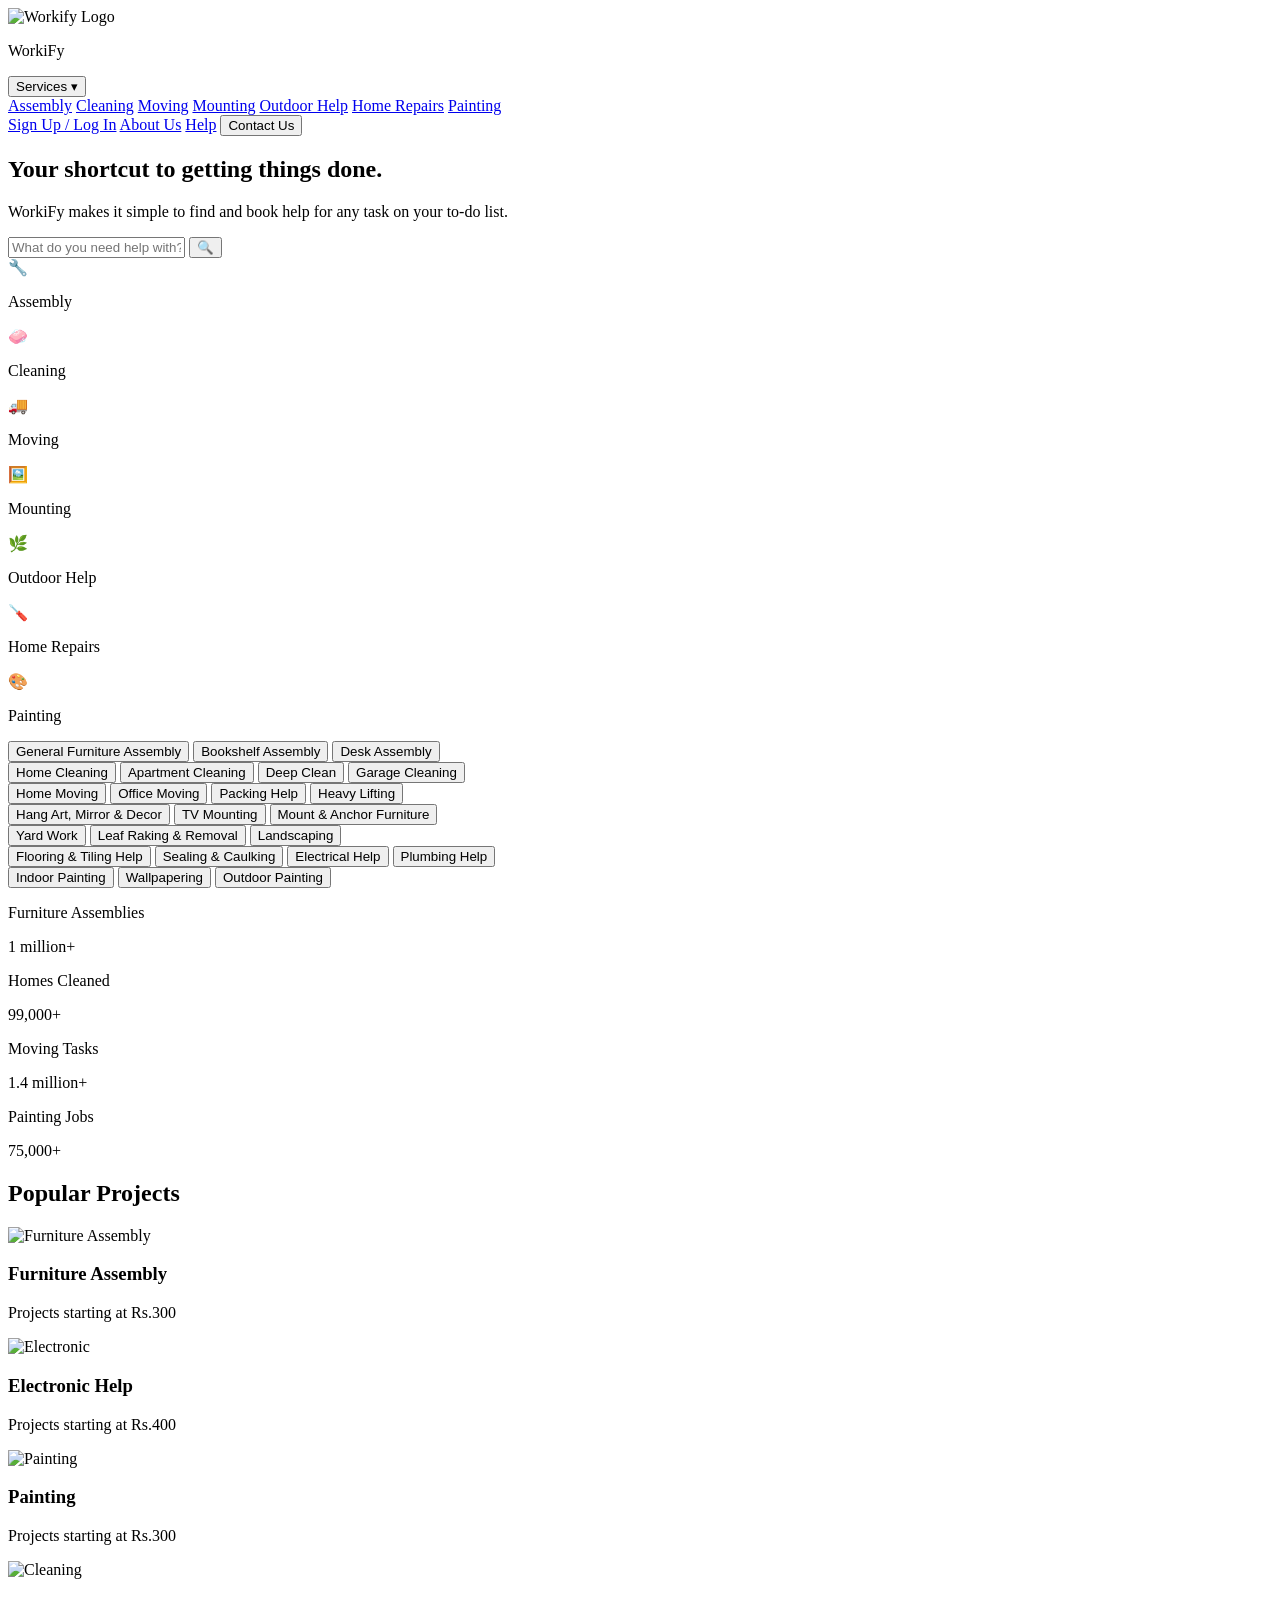
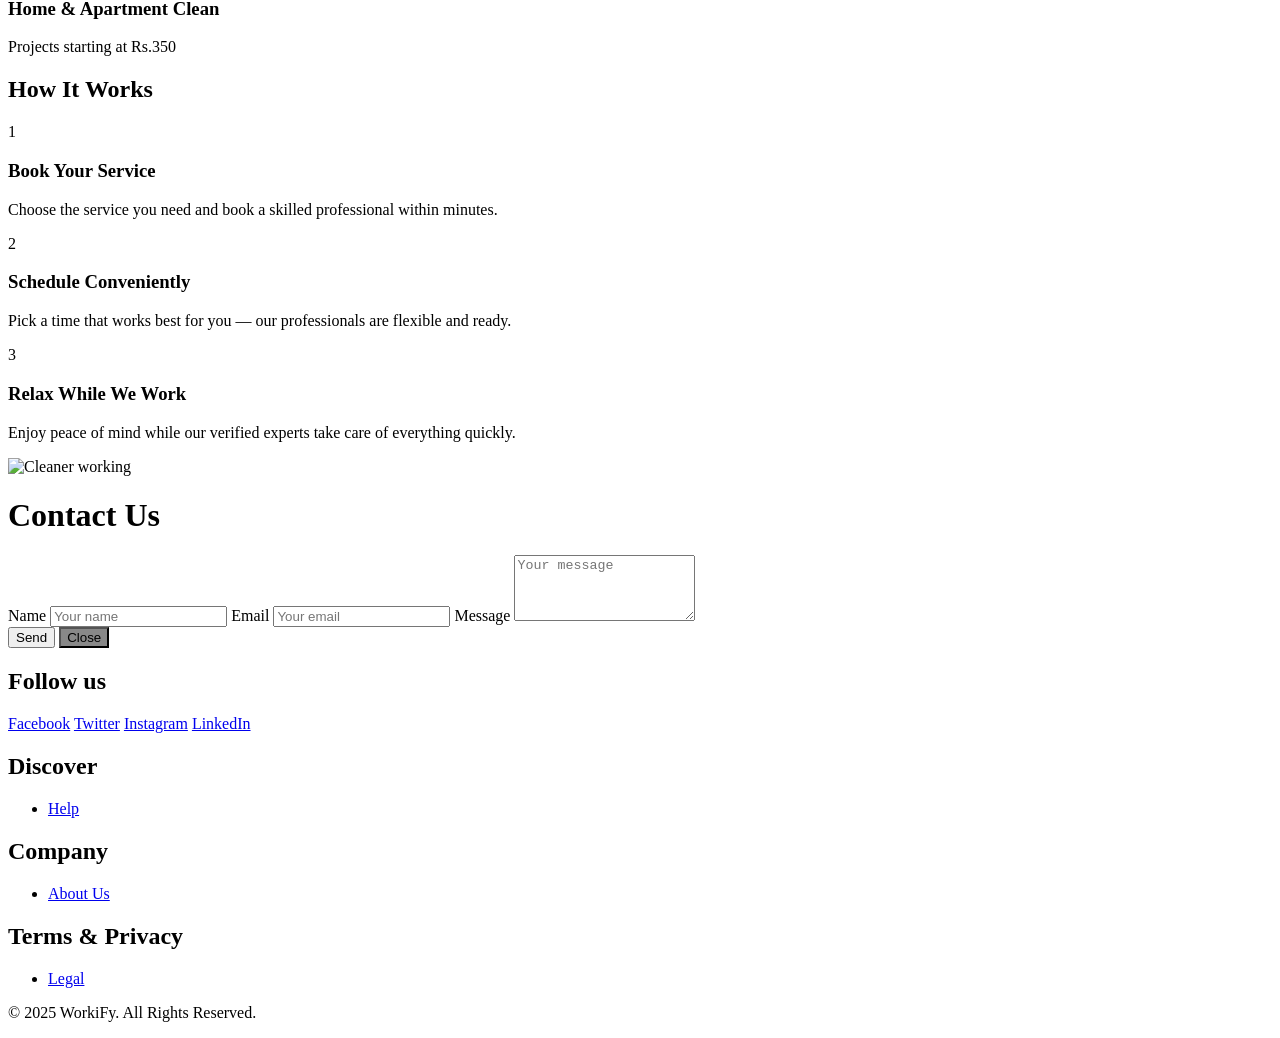
==== index.html @ 353efa1c "Add files via upload" ====
<!DOCTYPE html>
<html lang="en">
<head>
  <meta charset="UTF-8">
  <meta name="viewport" content="width=device-width, initial-scale=1.0">
  <title>WorkiFy | Home</title>
  <link rel="stylesheet" href="css/style.css">
</head>
<body>

<!-- ── Navbar ── -->
<header class="navbar">
  <div class="logo"><img src="images/logoBlack.png" alt="Workify Logo"></div>
  <p class="logoh1">WorkiFy</p>
  <nav class="nav-links">
    <div class="dropdown">
      <button class="dropbtn">Services ▾</button>
      <div class="dropdown-content">
        <a href="booking.html?cat=assembly">Assembly</a>
        <a href="booking.html?cat=cleaning">Cleaning</a>
        <a href="booking.html?cat=moving">Moving</a>
        <a href="booking.html?cat=mounting">Mounting</a>
        <a href="booking.html?cat=Outdoor Help">Outdoor Help</a>
        <a href="booking.html?cat=Home Repairs">Home Repairs</a>
        <a href="booking.html?cat=painting">Painting</a>
      </div>
    </div>
    <a href="login.html">Sign Up / Log In</a>
    <a href="about.html">About Us</a>
    <a href="help.html">Help</a>
    <button class="contact-button" onclick="openContact()">Contact Us</button>
  </nav>
</header>

<!-- ── Hero Banner ── -->
<section class="hero-banner" id="heroBanner"></section>

<!-- ── Search ── -->
<section class="hero-section">
  <div class="hero-content">
    <h1>Your shortcut to getting things done.</h1>
    <p>WorkiFy makes it simple to find and book help for any task on your to-do list.</p>
    <div class="search-bar">
      <input type="text" id="searchInput" placeholder="What do you need help with?">
      <button class="search-btn" onclick="doSearch()">🔍</button>
    </div>
  </div>
</section>

<!-- ── Category Icons ── -->
<section class="category-icons">
  <div class="icon-group">
    <div class="icon-item" data-category="assembly"><span class="icon">🔧</span><p>Assembly</p></div>
    <div class="icon-item" data-category="cleaning"><span class="icon">🧼</span><p>Cleaning</p></div>
    <div class="icon-item" data-category="moving"><span class="icon">🚚</span><p>Moving</p></div>
    <div class="icon-item" data-category="mounting"><span class="icon">🖼️</span><p>Mounting</p></div>
    <div class="icon-item" data-category="Outdoor Help"><span class="icon">🌿</span><p>Outdoor Help</p></div>
    <div class="icon-item" data-category="Home Repairs"><span class="icon">🪛</span><p>Home Repairs</p></div>
    <div class="icon-item" data-category="painting"><span class="icon">🎨</span><p>Painting</p></div>
  </div>

  <nav class="sub-categories" data-for="assembly">
    <button class="sub-category-button">General Furniture Assembly</button>
    <button class="sub-category-button">Bookshelf Assembly</button>
    <button class="sub-category-button">Desk Assembly</button>
  </nav>
  <nav class="sub-categories" data-for="cleaning">
    <button class="sub-category-button">Home Cleaning</button>
    <button class="sub-category-button">Apartment Cleaning</button>
    <button class="sub-category-button">Deep Clean</button>
    <button class="sub-category-button">Garage Cleaning</button>
  </nav>
  <nav class="sub-categories" data-for="moving">
    <button class="sub-category-button">Home Moving</button>
    <button class="sub-category-button">Office Moving</button>
    <button class="sub-category-button">Packing Help</button>
    <button class="sub-category-button">Heavy Lifting</button>
  </nav>
  <nav class="sub-categories" data-for="mounting">
    <button class="sub-category-button">Hang Art, Mirror & Decor</button>
    <button class="sub-category-button">TV Mounting</button>
    <button class="sub-category-button">Mount & Anchor Furniture</button>
  </nav>
  <nav class="sub-categories" data-for="Outdoor Help">
    <button class="sub-category-button">Yard Work</button>
    <button class="sub-category-button">Leaf Raking & Removal</button>
    <button class="sub-category-button">Landscaping</button>
  </nav>
  <nav class="sub-categories" data-for="Home Repairs">
    <button class="sub-category-button">Flooring & Tiling Help</button>
    <button class="sub-category-button">Sealing & Caulking</button>
    <button class="sub-category-button">Electrical Help</button>
    <button class="sub-category-button">Plumbing Help</button>
  </nav>
  <nav class="sub-categories" data-for="painting">
    <button class="sub-category-button">Indoor Painting</button>
    <button class="sub-category-button">Wallpapering</button>
    <button class="sub-category-button">Outdoor Painting</button>
  </nav>
</section>

<!-- ── Stats ── -->
<section class="stats-section">
  <div class="stat-item"><p class="description">Furniture Assemblies</p><p class="number">1 million+</p></div>
  <div class="stat-item"><p class="description">Homes Cleaned</p><p class="number">99,000+</p></div>
  <div class="stat-item"><p class="description">Moving Tasks</p><p class="number">1.4 million+</p></div>
  <div class="stat-item"><p class="description">Painting Jobs</p><p class="number">75,000+</p></div>
</section>

<!-- ── Popular Projects ── -->
<section class="popular-projects">
  <h2>Popular Projects</h2>
  <div class="project-grid">
    <div class="project-card">
      <img src="images/furniture3.JPG" alt="Furniture Assembly">
      <h3>Furniture Assembly</h3>
      <p>Projects starting at Rs.300</p>
    </div>
    <div class="project-card">
      <img src="images/electrinic.jpg" alt="Electronic">
      <h3>Electronic Help</h3>
      <p>Projects starting at Rs.400</p>
    </div>
    <div class="project-card">
      <img src="images/painter02.jpg" alt="Painting">
      <h3>Painting</h3>
      <p>Projects starting at Rs.300</p>
    </div>
    <div class="project-card">
      <img src="images/homeWorker.jpg" alt="Cleaning">
      <h3>Home & Apartment Clean</h3>
      <p>Projects starting at Rs.350</p>
    </div>
  </div>
</section>

<!-- ── How It Works ── -->
<section class="how-it-works">
  <div class="how-container">
    <div class="how-text">
      <h2>How It Works</h2>
      <div class="step">
        <div class="step-number">1</div>
        <div class="step-content"><h3>Book Your Service</h3><p>Choose the service you need and book a skilled professional within minutes.</p></div>
      </div>
      <div class="step">
        <div class="step-number">2</div>
        <div class="step-content"><h3>Schedule Conveniently</h3><p>Pick a time that works best for you — our professionals are flexible and ready.</p></div>
      </div>
      <div class="step">
        <div class="step-number">3</div>
        <div class="step-content"><h3>Relax While We Work</h3><p>Enjoy peace of mind while our verified experts take care of everything quickly.</p></div>
      </div>
    </div>
    <div class="how-image">
      <img src="images/cleanerGirl2rem.png" alt="Cleaner working">
    </div>
  </div>
</section>

<!-- ── Contact Modal ── -->
<div id="contactModal" class="contact-form">
  <div class="contact-form-inner">
    <h1>Contact Us</h1>
    <label>Name</label>
    <input type="text" id="cName" placeholder="Your name">
    <label>Email</label>
    <input type="email" id="cEmail" placeholder="Your email">
    <label>Message</label>
    <textarea id="cMessage" rows="4" placeholder="Your message"></textarea>
    <div class="contact-form-btns">
      <button class="contact-button" onclick="submitContact()">Send</button>
      <button class="contact-button" style="background:#888" onclick="closeContact()">Close</button>
    </div>
  </div>
</div>

<!-- ── Toast ── -->
<div id="toast" class="toast"></div>

<!-- ── Footer ── -->
<footer class="footer">
  <div class="footer-container">
    <div class="footer-section">
      <h2>Follow us</h2>
      <div class="social-links">
        <a href="#">Facebook</a>
        <a href="#">Twitter</a>
        <a href="#">Instagram</a>
        <a href="#">LinkedIn</a>
      </div>
    </div>
    <div class="footer-section">
      <h2>Discover</h2>
      <ul><li><a href="help.html">Help</a></li></ul>
    </div>
    <div class="footer-section">
      <h2>Company</h2>
      <ul><li><a href="about.html">About Us</a></li></ul>
    </div>
    <div class="footer-section">
      <h2>Terms & Privacy</h2>
      <ul><li><a href="legal.html">Legal</a></li></ul>
    </div>
  </div>
  <div class="footer-bottom"><p>© 2025 WorkiFy. All Rights Reserved.</p></div>
</footer>

<!-- ── Scripts ── -->
<script src="https://cdn.jsdelivr.net/npm/@supabase/supabase-js@2"></script>
<script src="js/supabase.js"></script>
<script>
// ── Hero banner rotation ──
const bannerImgs = ['images/painterGrp.JPG','images/painter2.JPG','images/furniture4.JPG'];
let bannerIdx = 0;
const banner = document.getElementById('heroBanner');
function rotateBanner() {
  banner.style.backgroundImage = `linear-gradient(rgba(0,0,0,.35),rgba(0,0,0,.35)), url(${bannerImgs[bannerIdx]})`;
  bannerIdx = (bannerIdx + 1) % bannerImgs.length;
}
rotateBanner();
setInterval(rotateBanner, 3000);

// ── Category icons ──
document.querySelectorAll('.icon-item').forEach(icon => {
  icon.addEventListener('click', () => {
    const cat = icon.dataset.category;
    document.querySelectorAll('.sub-categories').forEach(m => {
      m.getAttribute('data-for') === cat ? m.classList.toggle('show') : m.classList.remove('show');
    });
  });
});

// Sub-category → booking page
document.querySelectorAll('.sub-category-button').forEach(btn => {
  btn.addEventListener('click', () => {
    const sub = encodeURIComponent(btn.textContent.trim());
    const cat = encodeURIComponent(btn.closest('nav').dataset.for);
    window.location.href = `booking.html?cat=${cat}&sub=${sub}`;
  });
});

// ── Search ──
function doSearch() {
  const q = document.getElementById('searchInput').value.trim();
  if (q) window.location.href = `search.html?q=${encodeURIComponent(q)}`;
}
document.getElementById('searchInput').addEventListener('keydown', e => { if (e.key === 'Enter') doSearch(); });

// ── Contact form ──
function openContact()  { document.getElementById('contactModal').classList.add('open'); }
function closeContact() { document.getElementById('contactModal').classList.remove('open'); }

function showToast(msg, type='success') {
  const t = document.getElementById('toast');
  t.textContent = msg; t.className = `toast ${type} show`;
  setTimeout(() => t.classList.remove('show'), 3500);
}

async function submitContact() {
  const name    = document.getElementById('cName').value.trim();
  const email   = document.getElementById('cEmail').value.trim();
  const message = document.getElementById('cMessage').value.trim();
  if (!name || !email || !message) { showToast('Please fill all fields', 'error'); return; }

  const { error } = await supabase.from('user_messages').insert([{ name, email, message }]);
  if (error) { showToast('Failed to send. Try again.', 'error'); return; }
  showToast('Message sent successfully! ✅');
  closeContact();
  document.getElementById('cName').value = '';
  document.getElementById('cEmail').value = '';
  document.getElementById('cMessage').value = '';
}
</script>
</body>
</html>
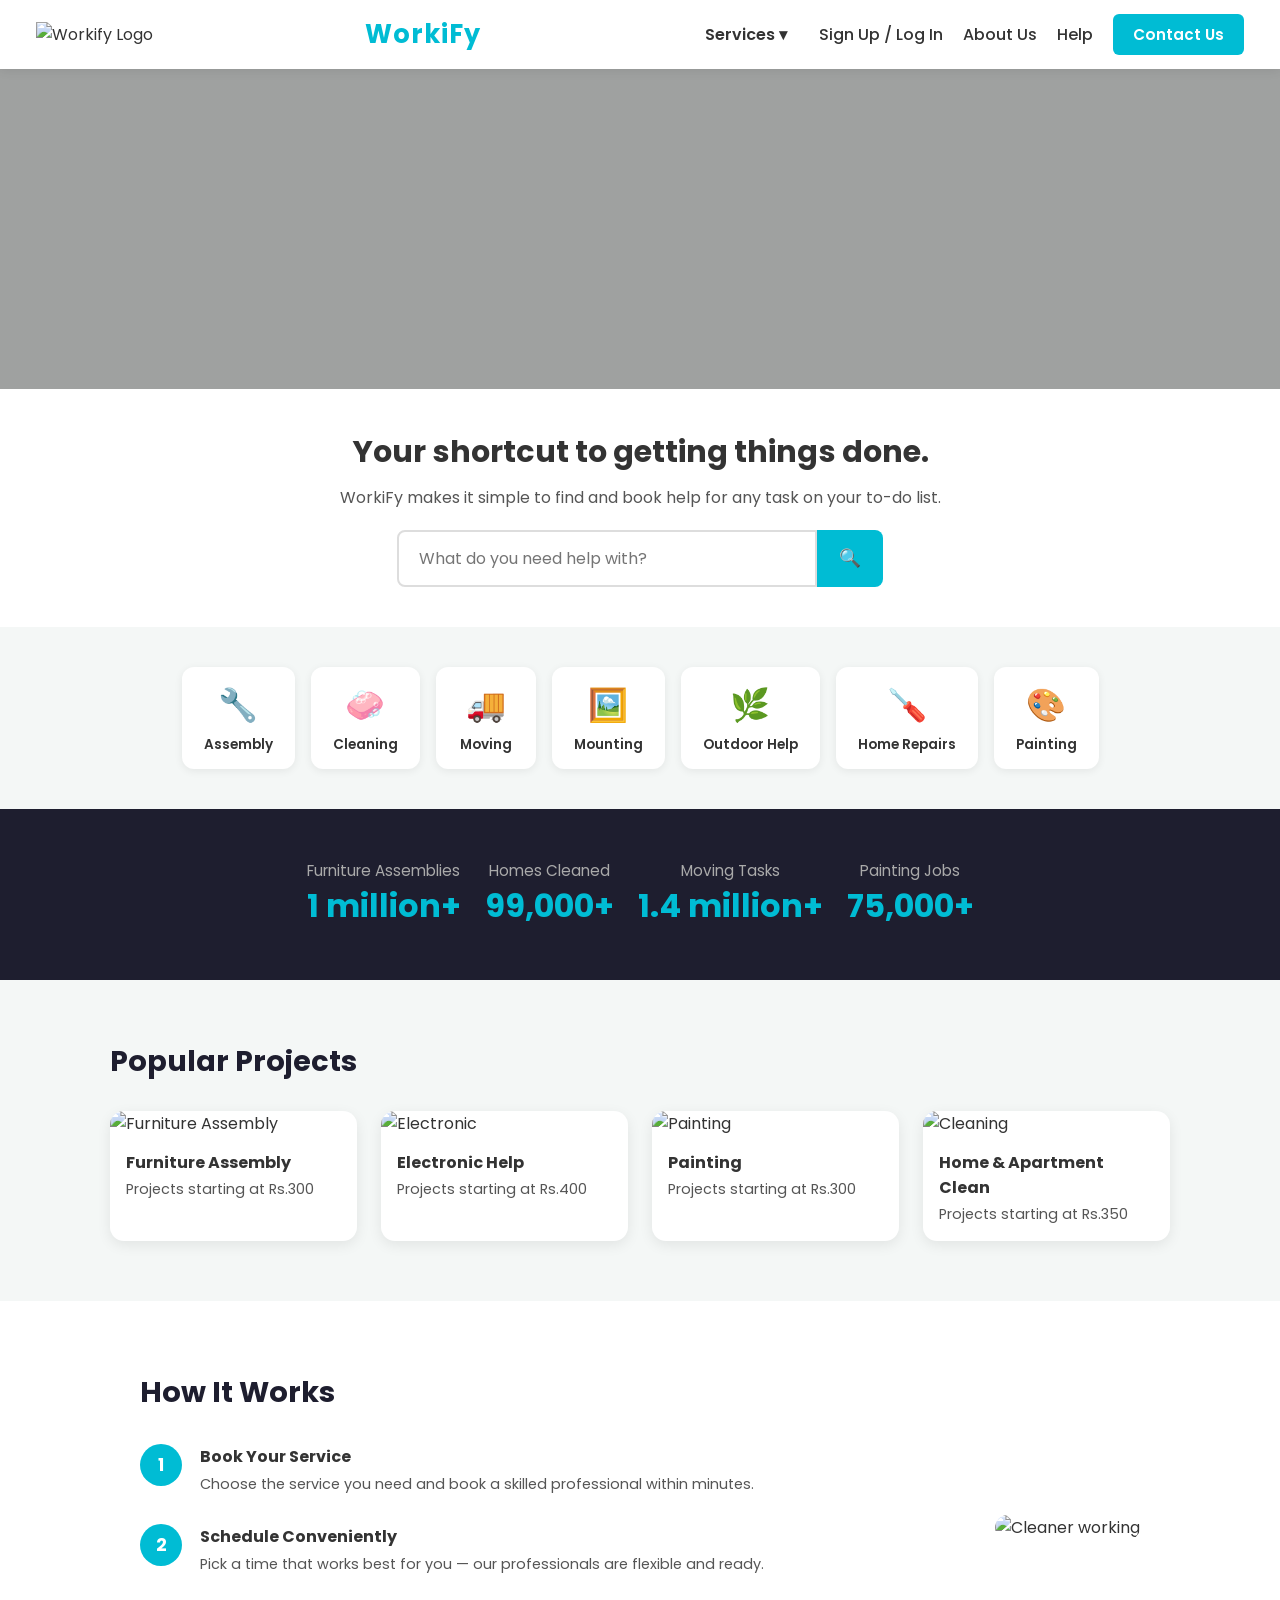
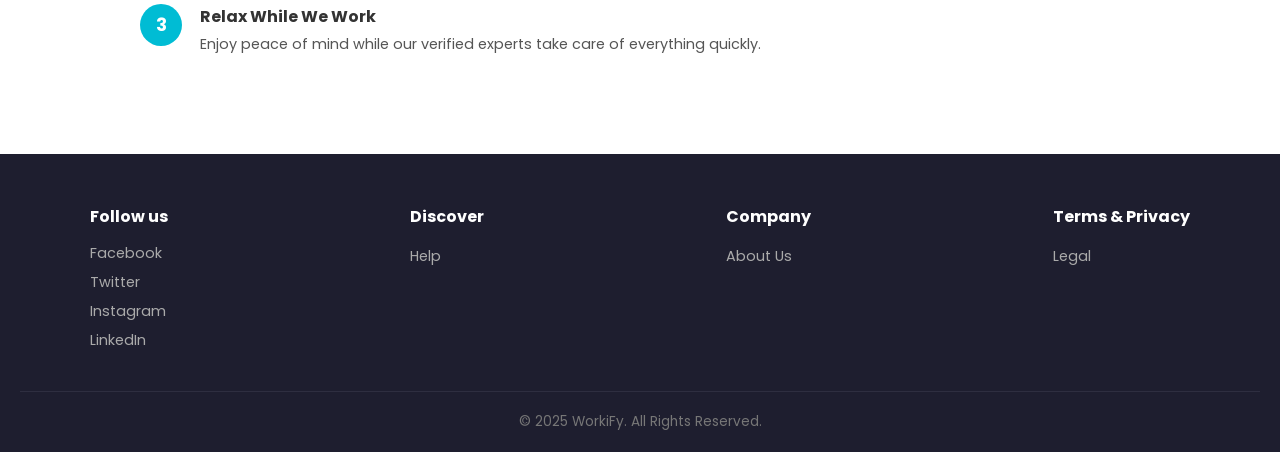
==== commit 51715c2a: "Update stylesheet link to use assets directory" ====
--- a/index.html
+++ b/index.html
@@ -4,7 +4,7 @@
   <meta charset="UTF-8">
   <meta name="viewport" content="width=device-width, initial-scale=1.0">
   <title>WorkiFy | Home</title>
-  <link rel="stylesheet" href="css/style.css">
+  <link rel="stylesheet" href="assets/css/style.css">
 </head>
 <body>
 
--- a/assets/css/style.css
+++ b/assets/css/style.css
@@ -0,0 +1,446 @@
+/* =====================================================
+   WORKIFY — style.css
+   ===================================================== */
+
+@import url('https://fonts.googleapis.com/css2?family=Poppins:wght@400;500;600;700&display=swap');
+
+:root {
+  --teal:       #00bcd4;
+  --teal-dark:  #0097a7;
+  --bg:         #f4f7f6;
+  --white:      #ffffff;
+  --dark:       #1e1e2f;
+  --text:       #333333;
+  --muted:      #555555;
+  --radius:     12px;
+  --shadow:     0 8px 24px rgba(0,0,0,0.10);
+}
+
+* { box-sizing: border-box; margin: 0; padding: 0; }
+
+body {
+  font-family: 'Poppins', sans-serif;
+  background: var(--bg);
+  color: var(--text);
+  min-height: 100vh;
+}
+
+/* ── Navbar ── */
+header.navbar {
+  width: 100%;
+  background: var(--white);
+  display: flex;
+  align-items: center;
+  justify-content: space-between;
+  padding: 14px 36px;
+  box-shadow: 0 2px 10px rgba(0,0,0,0.08);
+  position: sticky;
+  top: 0;
+  z-index: 1000;
+}
+header.navbar .logo img { height: 46px; }
+header.navbar .logoh1 {
+  font-size: 1.6rem;
+  font-weight: 700;
+  color: var(--teal);
+  letter-spacing: 1px;
+}
+header.navbar .nav-links {
+  display: flex;
+  align-items: center;
+  gap: 20px;
+}
+header.navbar .nav-links a {
+  text-decoration: none;
+  color: var(--text);
+  font-weight: 500;
+  transition: color .25s;
+}
+header.navbar .nav-links a:hover { color: var(--teal); }
+
+.tasker-btn, .contact-button {
+  background: var(--teal);
+  color: #fff;
+  border: none;
+  padding: 9px 20px;
+  border-radius: 6px;
+  font-weight: 600;
+  cursor: pointer;
+  transition: background .25s;
+  font-family: inherit;
+  font-size: .95rem;
+}
+.tasker-btn:hover, .contact-button:hover { background: var(--teal-dark); }
+
+/* ── Dropdown ── */
+.dropdown { position: relative; }
+.dropdown-content {
+  display: none;
+  position: absolute;
+  top: 38px; left: 0;
+  background: var(--white);
+  min-width: 200px;
+  box-shadow: var(--shadow);
+  border-radius: 8px;
+  z-index: 200;
+}
+.dropdown-content a {
+  display: block;
+  padding: 10px 16px;
+  color: var(--text) !important;
+  font-size: .95rem;
+}
+.dropdown-content a:hover { background: #f0fffe; color: var(--teal) !important; }
+.dropdown:hover .dropdown-content { display: block; }
+.dropbtn { background: none; border: none; font-family: inherit; font-size: 1rem; font-weight: 600; color: var(--text); cursor: pointer; padding: 8px 12px; }
+
+/* ── Hero Banner ── */
+.hero-banner {
+  width: 100%;
+  height: 320px;
+  background: center/cover no-repeat;
+  display: flex;
+  align-items: center;
+  justify-content: center;
+  transition: background-image .8s ease-in-out;
+  position: relative;
+}
+.hero-inner { background: rgba(0,0,0,.45); padding: 30px 50px; border-radius: 12px; text-align: center; }
+.hero-title { font-size: 2.4rem; font-weight: 700; color: #fff; }
+.hero-sub   { font-size: 1.1rem; color: #e0f7fa; margin-top: 8px; }
+
+/* ── Search bar ── */
+.hero-section { background: var(--white); padding: 40px 20px; text-align: center; }
+.hero-section h1 { font-size: 1.9rem; margin-bottom: 10px; }
+.hero-section p  { color: var(--muted); margin-bottom: 20px; }
+.search-bar { display: flex; justify-content: center; }
+.search-bar input {
+  width: 420px; max-width: 90vw;
+  padding: 14px 20px;
+  border: 2px solid #ddd;
+  border-radius: 8px 0 0 8px;
+  font-size: 1rem;
+  font-family: inherit;
+  outline: none;
+}
+.search-bar input:focus { border-color: var(--teal); }
+.search-btn {
+  padding: 14px 22px;
+  background: var(--teal);
+  border: none; color: #fff;
+  border-radius: 0 8px 8px 0;
+  font-size: 1.1rem;
+  cursor: pointer;
+}
+.search-btn:hover { background: var(--teal-dark); }
+
+/* ── Category Icons ── */
+.category-icons { padding: 40px 20px; max-width: 1100px; margin: 0 auto; }
+.icon-group { display: flex; flex-wrap: wrap; gap: 16px; justify-content: center; }
+.icon-item {
+  display: flex; flex-direction: column; align-items: center;
+  cursor: pointer; padding: 14px 22px;
+  background: var(--white); border-radius: 12px;
+  box-shadow: 0 2px 8px rgba(0,0,0,.07);
+  transition: transform .2s, box-shadow .2s;
+  min-width: 100px;
+}
+.icon-item:hover { transform: translateY(-4px); box-shadow: var(--shadow); }
+.icon-item .icon { font-size: 2rem; margin-bottom: 6px; }
+.icon-item p { font-size: .85rem; font-weight: 600; color: var(--text); text-align: center; }
+
+.sub-categories {
+  display: none;
+  flex-wrap: wrap; gap: 10px;
+  margin-top: 16px;
+  padding: 14px;
+  background: #f0fffe;
+  border-radius: 10px;
+}
+.sub-categories.show { display: flex; }
+.sub-category-button {
+  background: var(--teal);
+  color: #fff;
+  border: none;
+  padding: 8px 16px;
+  border-radius: 20px;
+  cursor: pointer;
+  font-family: inherit;
+  font-size: .9rem;
+  font-weight: 600;
+  transition: background .2s, transform .2s;
+}
+.sub-category-button:hover { background: var(--teal-dark); transform: scale(1.04); }
+
+/* ── Stats ── */
+.stats-section {
+  display: flex; flex-wrap: wrap;
+  justify-content: center; gap: 24px;
+  padding: 50px 20px;
+  background: var(--dark);
+}
+.stat-item { text-align: center; color: #fff; }
+.stat-item .description { font-size: .95rem; color: #aaa; }
+.stat-item .number { font-size: 2rem; font-weight: 700; color: var(--teal); }
+
+/* ── Popular Projects ── */
+.popular-projects { max-width: 1100px; margin: 60px auto; padding: 0 20px; }
+.popular-projects h2 { font-size: 1.8rem; margin-bottom: 28px; color: var(--dark); }
+.project-grid { display: grid; grid-template-columns: repeat(auto-fit,minmax(240px,1fr)); gap: 24px; }
+.project-card {
+  background: var(--white);
+  border-radius: 14px;
+  overflow: hidden;
+  box-shadow: 0 4px 14px rgba(0,0,0,.08);
+  transition: transform .3s, box-shadow .3s;
+}
+.project-card:hover { transform: translateY(-6px); box-shadow: var(--shadow); }
+.project-card img { width: 100%; height: 190px; object-fit: cover; }
+.project-card h3 { padding: 14px 16px 4px; font-size: 1rem; }
+.project-card p  { padding: 0 16px 16px; color: var(--muted); font-size: .9rem; }
+
+/* ── How It Works ── */
+.how-it-works { background: var(--white); padding: 70px 20px; }
+.how-container { max-width: 1000px; margin: 0 auto; display: flex; gap: 50px; align-items: center; flex-wrap: wrap; }
+.how-text { flex: 1; min-width: 280px; }
+.how-text h2 { font-size: 1.8rem; margin-bottom: 30px; color: var(--dark); }
+.step { display: flex; gap: 18px; margin-bottom: 28px; }
+.step-number {
+  width: 42px; height: 42px; min-width: 42px;
+  background: var(--teal); color: #fff;
+  border-radius: 50%; display: flex; align-items: center; justify-content: center;
+  font-weight: 700; font-size: 1.1rem;
+}
+.step-content h3 { font-size: 1rem; margin-bottom: 4px; }
+.step-content p  { color: var(--muted); font-size: .9rem; line-height: 1.6; }
+.how-image img { width: 100%; max-width: 380px; border-radius: 16px; object-fit: cover; }
+
+/* ── Contact Form ── */
+.contact-form {
+  display: none;
+  position: fixed; inset: 0;
+  background: rgba(0,0,0,.55);
+  z-index: 2000;
+  align-items: center;
+  justify-content: center;
+}
+.contact-form.open { display: flex; }
+.contact-form-inner {
+  background: var(--white);
+  border-radius: 16px;
+  padding: 40px;
+  width: 100%; max-width: 460px;
+  box-shadow: 0 20px 50px rgba(0,0,0,.25);
+  animation: fadeUp .35s ease;
+}
+.contact-form-inner h1 { font-size: 1.6rem; margin-bottom: 24px; color: var(--dark); }
+.contact-form-inner label { display: block; font-weight: 600; margin-bottom: 5px; color: var(--muted); }
+.contact-form-inner input,
+.contact-form-inner textarea {
+  width: 100%; padding: 11px 14px;
+  border: 1.5px solid #ddd; border-radius: 8px;
+  font-family: inherit; font-size: .95rem;
+  margin-bottom: 16px; outline: none;
+  transition: border-color .25s;
+}
+.contact-form-inner input:focus,
+.contact-form-inner textarea:focus { border-color: var(--teal); }
+.contact-form-btns { display: flex; gap: 12px; margin-top: 4px; }
+
+/* ── Footer ── */
+.footer { background: var(--dark); color: #ccc; padding: 50px 20px 20px; }
+.footer-container { max-width: 1100px; margin: 0 auto; display: flex; flex-wrap: wrap; gap: 30px; justify-content: space-between; }
+.footer-section h2 { font-size: 1rem; color: #fff; margin-bottom: 14px; }
+.footer-section ul { list-style: none; }
+.footer-section ul li { margin-bottom: 8px; }
+.footer-section a, .social-links a {
+  color: #aaa; text-decoration: none;
+  font-size: .9rem; transition: color .2s;
+}
+.footer-section a:hover, .social-links a:hover { color: var(--teal); }
+.social-links { display: flex; flex-direction: column; gap: 8px; }
+.footer-bottom { text-align: center; margin-top: 40px; font-size: .85rem; color: #777; border-top: 1px solid #2e2e40; padding-top: 20px; }
+
+/* ── Auth Pages ── */
+.auth-container {
+  display: flex; justify-content: center; align-items: center;
+  min-height: 88vh;
+  background: linear-gradient(rgba(0,0,0,.4),rgba(0,0,0,.4)),
+              url('homeWorker.jpg') center/cover no-repeat;
+  padding: 20px;
+}
+.auth-box {
+  background: var(--white);
+  padding: 42px 38px;
+  border-radius: 14px;
+  box-shadow: 0 10px 30px rgba(0,0,0,.18);
+  width: 100%; max-width: 390px;
+  text-align: center;
+  animation: fadeUp .5s ease;
+}
+.auth-box img { height: 54px; margin-bottom: 14px; }
+.auth-box h2 { margin-bottom: 26px; color: var(--dark); }
+.auth-box .input-group { text-align: left; margin-bottom: 18px; }
+.auth-box .input-group label { display: block; font-weight: 600; margin-bottom: 5px; color: var(--muted); }
+.auth-box .input-group input {
+  width: 100%; padding: 11px 14px;
+  border: 1.5px solid #ccc; border-radius: 7px;
+  font-family: inherit; font-size: .95rem; outline: none;
+  transition: border-color .25s;
+}
+.auth-box .input-group input:focus { border-color: var(--teal); }
+.auth-box .btn { width: 100%; padding: 12px; border: none; border-radius: 7px; font-family: inherit; font-size: 1rem; font-weight: 600; cursor: pointer; transition: background .25s; }
+.auth-box .primary-btn { background: var(--teal); color: #fff; }
+.auth-box .primary-btn:hover { background: var(--teal-dark); }
+.switch-text { margin-top: 14px; font-size: .9rem; color: var(--muted); }
+.switch-text a { color: var(--teal); font-weight: 600; text-decoration: none; }
+.password-feedback { font-size: .82rem; margin-top: 5px; min-height: 18px; font-weight: 500; }
+.password-feedback.valid   { color: #4caf50; }
+.password-feedback.invalid { color: #f44336; }
+.valid-border   { border-color: #4caf50 !important; }
+.invalid-border { border-color: #f44336 !important; }
+
+/* ── Booking Form ── */
+.recruitment-container {
+  background: var(--white);
+  padding: 50px 42px;
+  border-radius: 20px;
+  width: 100%; max-width: 560px;
+  box-shadow: 0 16px 36px rgba(0,0,0,.18);
+  color: var(--text);
+  animation: fadeUp .6s ease;
+  margin: 80px auto 60px;
+}
+.recruitment-container h2 { text-align: center; font-size: 2rem; margin-bottom: 34px; font-weight: 700; }
+.input-group { margin-bottom: 20px; }
+.input-group label { display: block; margin-bottom: 7px; font-weight: 600; color: var(--muted); }
+.input-group input,
+.input-group select,
+.input-group textarea {
+  width: 100%; padding: 14px 18px;
+  border-radius: 10px; border: 1.5px solid #ddd;
+  font-size: .97rem; font-family: inherit;
+  background: #f8f8f8; color: var(--text);
+  outline: none; transition: all .25s;
+}
+.input-group input:focus,
+.input-group select:focus,
+.input-group textarea:focus {
+  border-color: #6a11cb; background: #fff;
+  box-shadow: 0 0 8px rgba(106,17,203,.15);
+}
+.btn-book {
+  width: 100%; padding: 17px;
+  border: none; border-radius: 11px;
+  background: linear-gradient(135deg,#6a11cb,#2575fc);
+  color: #fff; font-size: 1.05rem; font-weight: 700;
+  cursor: pointer; font-family: inherit;
+  transition: all .3s; box-shadow: 0 8px 20px rgba(0,0,0,.18);
+}
+.btn-book:hover {
+  background: linear-gradient(135deg,#2575fc,#6a11cb);
+  transform: translateY(-2px);
+}
+
+/* ── Search Results ── */
+.search-results-wrap {
+  min-height: 100vh;
+  background: linear-gradient(135deg,#cdecba,#f4fffc);
+  display: flex; justify-content: center;
+  padding: 50px 20px;
+}
+.search-results {
+  max-width: 860px; width: 100%;
+  background: rgba(255,255,255,.96);
+  border-radius: 20px;
+  box-shadow: 0 14px 34px rgba(0,0,0,.15);
+  padding: 36px 40px;
+  color: var(--text);
+}
+.search-results h1 { font-size: 1.8rem; margin-bottom: 20px; color: var(--teal-dark); }
+.result-list { list-style: none; }
+.result-list li {
+  margin-bottom: 14px; padding: 14px 20px;
+  border-radius: 12px;
+  background: linear-gradient(135deg,#ff9a9e,#fad0c4);
+  transition: all .25s; box-shadow: 0 4px 12px rgba(0,0,0,.12);
+}
+.result-list li:hover { transform: translateY(-4px); background: linear-gradient(135deg,#a18cd1,#fbc2eb); }
+.result-list li a { text-decoration: none; color: #fff; font-weight: 600; display: block; }
+.no-results { color: var(--muted); font-size: 1.1rem; margin-top: 20px; }
+
+/* ── Admin Panel ── */
+.admin-wrap { max-width: 1200px; margin: 40px auto; padding: 0 20px; }
+.admin-tabs { display: flex; gap: 10px; margin-bottom: 24px; flex-wrap: wrap; }
+.tab-btn {
+  padding: 9px 22px; border: 2px solid var(--teal);
+  border-radius: 8px; background: none;
+  color: var(--teal); font-family: inherit; font-weight: 600;
+  cursor: pointer; transition: all .2s;
+}
+.tab-btn.active, .tab-btn:hover { background: var(--teal); color: #fff; }
+.admin-table-wrap { overflow-x: auto; border-radius: 12px; box-shadow: var(--shadow); }
+table { width: 100%; border-collapse: collapse; background: var(--white); }
+th { background: var(--dark); color: #fff; padding: 13px 16px; text-align: left; font-size: .9rem; }
+td { padding: 12px 16px; border-bottom: 1px solid #eee; font-size: .88rem; }
+tr:last-child td { border-bottom: none; }
+tr:hover td { background: #f9fffe; }
+.del-btn {
+  background: #e53935; color: #fff; border: none;
+  padding: 6px 14px; border-radius: 6px;
+  cursor: pointer; font-size: .82rem; font-family: inherit;
+}
+.del-btn:hover { background: #b71c1c; }
+
+/* ── Offer Page ── */
+.offer-page {
+  min-height: 100vh;
+  background: linear-gradient(135deg,#e0f7fa,#b2ebf2);
+  display: flex; flex-direction: column;
+  align-items: center; justify-content: center;
+  padding: 40px 20px; text-align: center;
+}
+.offer-box {
+  background: var(--white);
+  padding: 40px 50px;
+  border-radius: 14px;
+  box-shadow: var(--shadow);
+  max-width: 460px; width: 100%;
+}
+.offer-box h2 { color: var(--dark); margin-bottom: 10px; }
+.offer-code { font-size: 2rem; font-weight: 800; color: var(--teal); letter-spacing: 3px; margin: 16px 0; }
+.offer-box p { color: var(--muted); }
+
+/* ── Toast ── */
+.toast {
+  position: fixed; bottom: 28px; right: 28px;
+  padding: 14px 22px;
+  border-radius: 10px; color: #fff;
+  font-weight: 600; font-size: .95rem;
+  box-shadow: 0 6px 20px rgba(0,0,0,.25);
+  transform: translateY(80px); opacity: 0;
+  transition: all .4s ease;
+  z-index: 9999;
+}
+.toast.show { transform: translateY(0); opacity: 1; }
+.toast.success { background: #43a047; }
+.toast.error   { background: #e53935; }
+
+/* ── Animations ── */
+@keyframes fadeUp {
+  from { opacity: 0; transform: translateY(28px); }
+  to   { opacity: 1; transform: translateY(0); }
+}
+@keyframes fadeIn {
+  from { opacity: 0; }
+  to   { opacity: 1; }
+}
+
+/* ── Responsive ── */
+@media (max-width: 700px) {
+  header.navbar { padding: 12px 18px; }
+  header.navbar .logoh1 { font-size: 1.2rem; }
+  .hero-title { font-size: 1.6rem; }
+  .recruitment-container { padding: 32px 20px; margin: 40px 14px; }
+  .how-image { display: none; }
+}
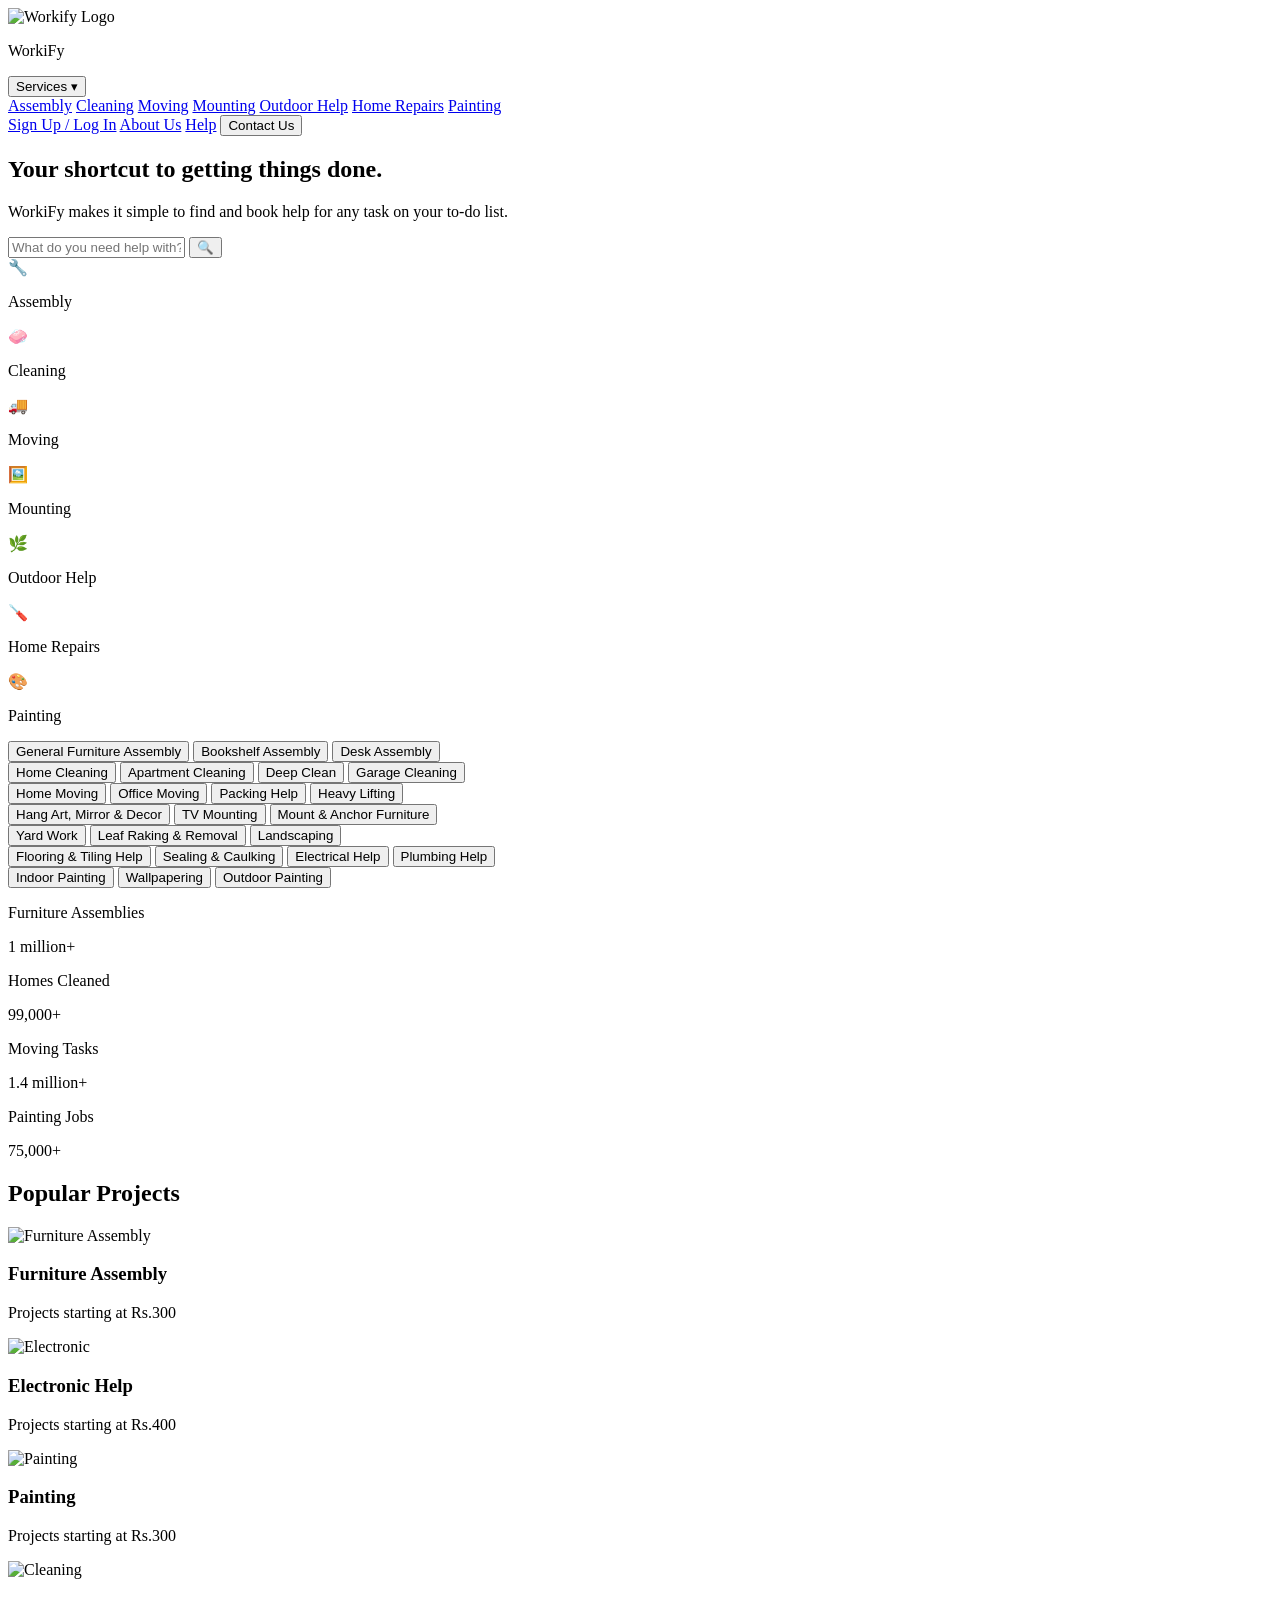
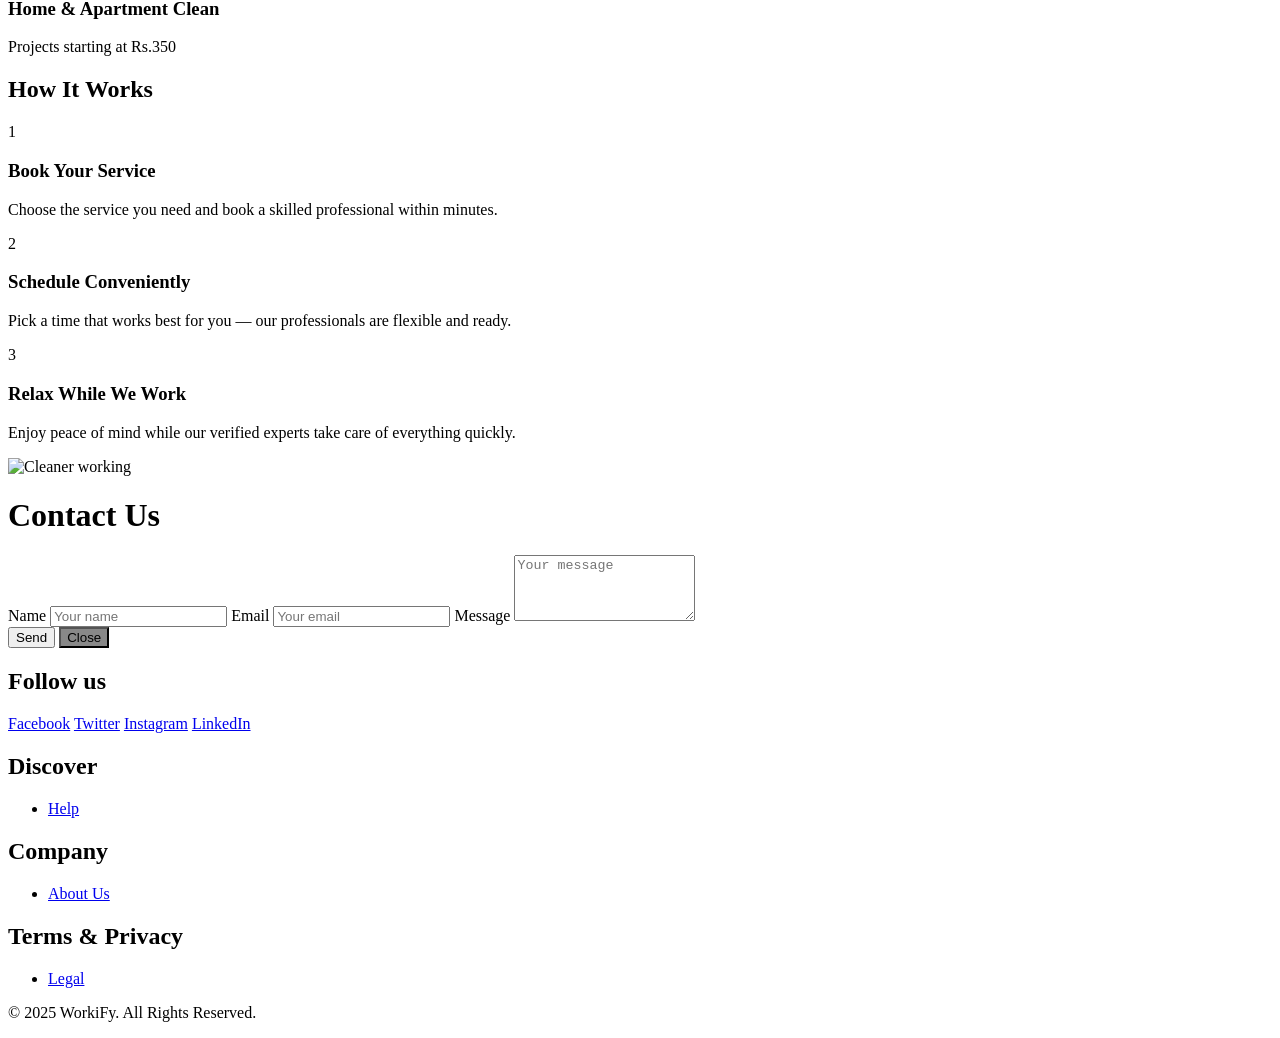
==== commit f6924b1d: "Update stylesheet link to GitHub repository" ====
--- a/index.html
+++ b/index.html
@@ -4,7 +4,7 @@
   <meta charset="UTF-8">
   <meta name="viewport" content="width=device-width, initial-scale=1.0">
   <title>WorkiFy | Home</title>
-  <link rel="stylesheet" href="assets/css/style.css">
+  <link rel="stylesheet" href="https://github.com/krish1584322-dotcom/workify/tree/main/assets/css">
 </head>
 <body>
 
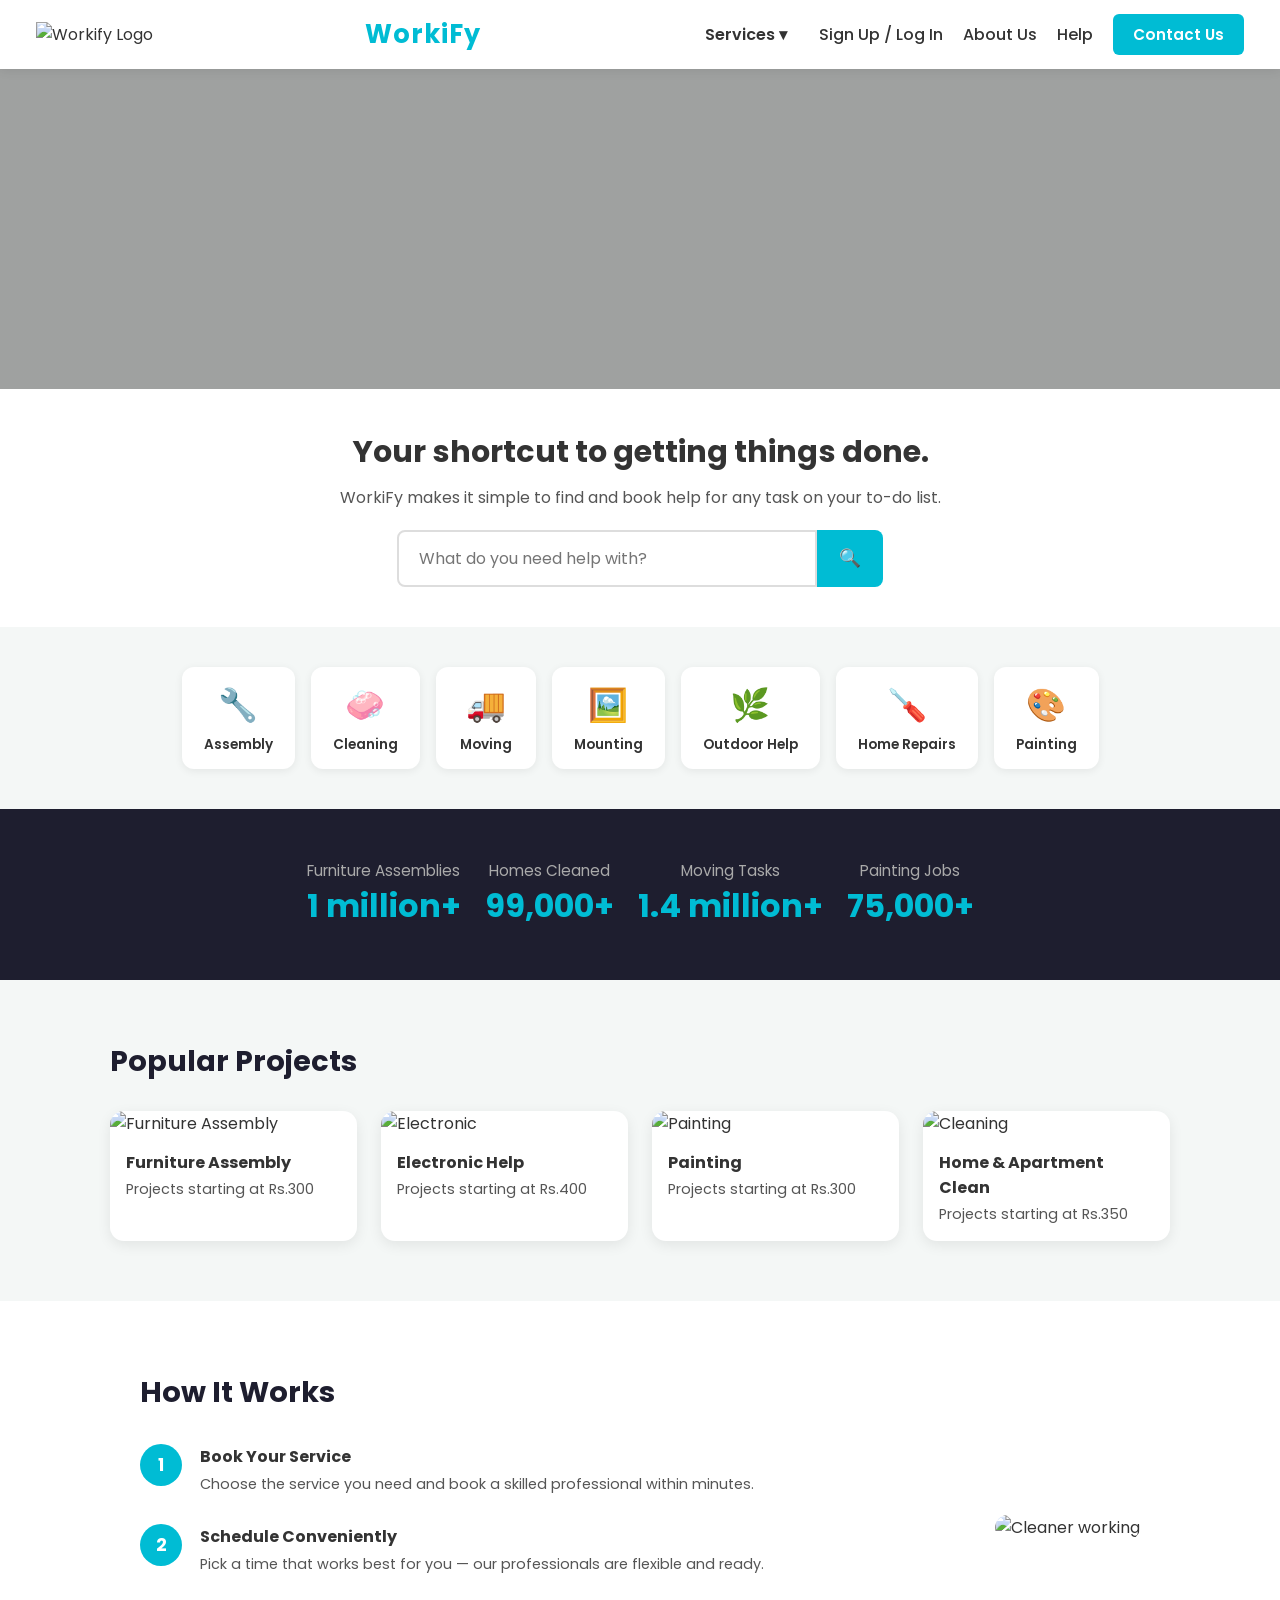
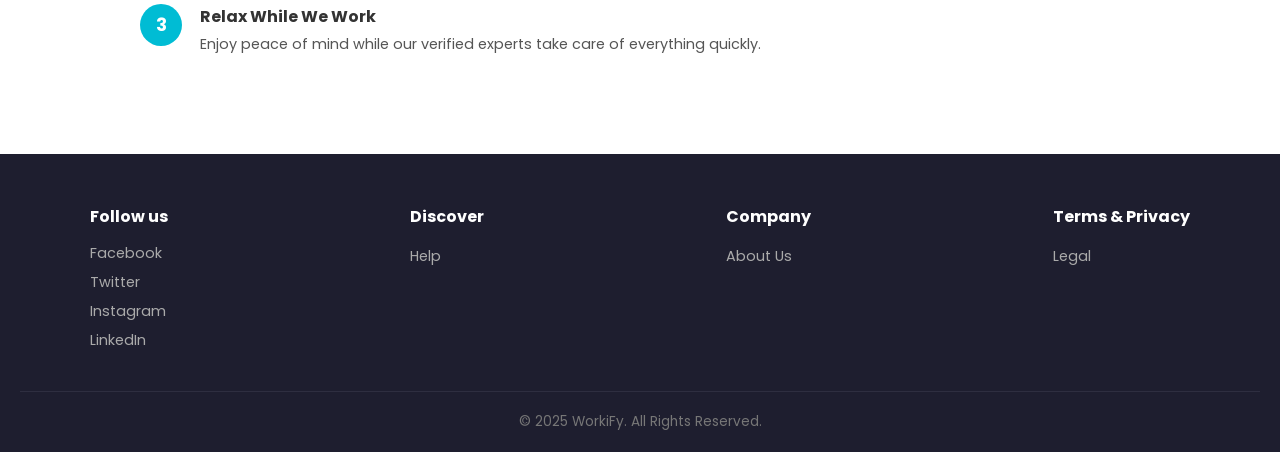
==== commit 419ebad5: "Update stylesheet link to local CSS file" ====
--- a/index.html
+++ b/index.html
@@ -4,7 +4,7 @@
   <meta charset="UTF-8">
   <meta name="viewport" content="width=device-width, initial-scale=1.0">
   <title>WorkiFy | Home</title>
-  <link rel="stylesheet" href="https://github.com/krish1584322-dotcom/workify/tree/main/assets/css">
+  <link rel="stylesheet" href="assets/css/main.css">
 </head>
 <body>
 
--- a/assets/css/main.css
+++ b/assets/css/main.css
@@ -0,0 +1,446 @@
+/* =====================================================
+   WORKIFY — style.css
+   ===================================================== */
+
+@import url('https://fonts.googleapis.com/css2?family=Poppins:wght@400;500;600;700&display=swap');
+
+:root {
+  --teal:       #00bcd4;
+  --teal-dark:  #0097a7;
+  --bg:         #f4f7f6;
+  --white:      #ffffff;
+  --dark:       #1e1e2f;
+  --text:       #333333;
+  --muted:      #555555;
+  --radius:     12px;
+  --shadow:     0 8px 24px rgba(0,0,0,0.10);
+}
+
+* { box-sizing: border-box; margin: 0; padding: 0; }
+
+body {
+  font-family: 'Poppins', sans-serif;
+  background: var(--bg);
+  color: var(--text);
+  min-height: 100vh;
+}
+
+/* ── Navbar ── */
+header.navbar {
+  width: 100%;
+  background: var(--white);
+  display: flex;
+  align-items: center;
+  justify-content: space-between;
+  padding: 14px 36px;
+  box-shadow: 0 2px 10px rgba(0,0,0,0.08);
+  position: sticky;
+  top: 0;
+  z-index: 1000;
+}
+header.navbar .logo img { height: 46px; }
+header.navbar .logoh1 {
+  font-size: 1.6rem;
+  font-weight: 700;
+  color: var(--teal);
+  letter-spacing: 1px;
+}
+header.navbar .nav-links {
+  display: flex;
+  align-items: center;
+  gap: 20px;
+}
+header.navbar .nav-links a {
+  text-decoration: none;
+  color: var(--text);
+  font-weight: 500;
+  transition: color .25s;
+}
+header.navbar .nav-links a:hover { color: var(--teal); }
+
+.tasker-btn, .contact-button {
+  background: var(--teal);
+  color: #fff;
+  border: none;
+  padding: 9px 20px;
+  border-radius: 6px;
+  font-weight: 600;
+  cursor: pointer;
+  transition: background .25s;
+  font-family: inherit;
+  font-size: .95rem;
+}
+.tasker-btn:hover, .contact-button:hover { background: var(--teal-dark); }
+
+/* ── Dropdown ── */
+.dropdown { position: relative; }
+.dropdown-content {
+  display: none;
+  position: absolute;
+  top: 38px; left: 0;
+  background: var(--white);
+  min-width: 200px;
+  box-shadow: var(--shadow);
+  border-radius: 8px;
+  z-index: 200;
+}
+.dropdown-content a {
+  display: block;
+  padding: 10px 16px;
+  color: var(--text) !important;
+  font-size: .95rem;
+}
+.dropdown-content a:hover { background: #f0fffe; color: var(--teal) !important; }
+.dropdown:hover .dropdown-content { display: block; }
+.dropbtn { background: none; border: none; font-family: inherit; font-size: 1rem; font-weight: 600; color: var(--text); cursor: pointer; padding: 8px 12px; }
+
+/* ── Hero Banner ── */
+.hero-banner {
+  width: 100%;
+  height: 320px;
+  background: center/cover no-repeat;
+  display: flex;
+  align-items: center;
+  justify-content: center;
+  transition: background-image .8s ease-in-out;
+  position: relative;
+}
+.hero-inner { background: rgba(0,0,0,.45); padding: 30px 50px; border-radius: 12px; text-align: center; }
+.hero-title { font-size: 2.4rem; font-weight: 700; color: #fff; }
+.hero-sub   { font-size: 1.1rem; color: #e0f7fa; margin-top: 8px; }
+
+/* ── Search bar ── */
+.hero-section { background: var(--white); padding: 40px 20px; text-align: center; }
+.hero-section h1 { font-size: 1.9rem; margin-bottom: 10px; }
+.hero-section p  { color: var(--muted); margin-bottom: 20px; }
+.search-bar { display: flex; justify-content: center; }
+.search-bar input {
+  width: 420px; max-width: 90vw;
+  padding: 14px 20px;
+  border: 2px solid #ddd;
+  border-radius: 8px 0 0 8px;
+  font-size: 1rem;
+  font-family: inherit;
+  outline: none;
+}
+.search-bar input:focus { border-color: var(--teal); }
+.search-btn {
+  padding: 14px 22px;
+  background: var(--teal);
+  border: none; color: #fff;
+  border-radius: 0 8px 8px 0;
+  font-size: 1.1rem;
+  cursor: pointer;
+}
+.search-btn:hover { background: var(--teal-dark); }
+
+/* ── Category Icons ── */
+.category-icons { padding: 40px 20px; max-width: 1100px; margin: 0 auto; }
+.icon-group { display: flex; flex-wrap: wrap; gap: 16px; justify-content: center; }
+.icon-item {
+  display: flex; flex-direction: column; align-items: center;
+  cursor: pointer; padding: 14px 22px;
+  background: var(--white); border-radius: 12px;
+  box-shadow: 0 2px 8px rgba(0,0,0,.07);
+  transition: transform .2s, box-shadow .2s;
+  min-width: 100px;
+}
+.icon-item:hover { transform: translateY(-4px); box-shadow: var(--shadow); }
+.icon-item .icon { font-size: 2rem; margin-bottom: 6px; }
+.icon-item p { font-size: .85rem; font-weight: 600; color: var(--text); text-align: center; }
+
+.sub-categories {
+  display: none;
+  flex-wrap: wrap; gap: 10px;
+  margin-top: 16px;
+  padding: 14px;
+  background: #f0fffe;
+  border-radius: 10px;
+}
+.sub-categories.show { display: flex; }
+.sub-category-button {
+  background: var(--teal);
+  color: #fff;
+  border: none;
+  padding: 8px 16px;
+  border-radius: 20px;
+  cursor: pointer;
+  font-family: inherit;
+  font-size: .9rem;
+  font-weight: 600;
+  transition: background .2s, transform .2s;
+}
+.sub-category-button:hover { background: var(--teal-dark); transform: scale(1.04); }
+
+/* ── Stats ── */
+.stats-section {
+  display: flex; flex-wrap: wrap;
+  justify-content: center; gap: 24px;
+  padding: 50px 20px;
+  background: var(--dark);
+}
+.stat-item { text-align: center; color: #fff; }
+.stat-item .description { font-size: .95rem; color: #aaa; }
+.stat-item .number { font-size: 2rem; font-weight: 700; color: var(--teal); }
+
+/* ── Popular Projects ── */
+.popular-projects { max-width: 1100px; margin: 60px auto; padding: 0 20px; }
+.popular-projects h2 { font-size: 1.8rem; margin-bottom: 28px; color: var(--dark); }
+.project-grid { display: grid; grid-template-columns: repeat(auto-fit,minmax(240px,1fr)); gap: 24px; }
+.project-card {
+  background: var(--white);
+  border-radius: 14px;
+  overflow: hidden;
+  box-shadow: 0 4px 14px rgba(0,0,0,.08);
+  transition: transform .3s, box-shadow .3s;
+}
+.project-card:hover { transform: translateY(-6px); box-shadow: var(--shadow); }
+.project-card img { width: 100%; height: 190px; object-fit: cover; }
+.project-card h3 { padding: 14px 16px 4px; font-size: 1rem; }
+.project-card p  { padding: 0 16px 16px; color: var(--muted); font-size: .9rem; }
+
+/* ── How It Works ── */
+.how-it-works { background: var(--white); padding: 70px 20px; }
+.how-container { max-width: 1000px; margin: 0 auto; display: flex; gap: 50px; align-items: center; flex-wrap: wrap; }
+.how-text { flex: 1; min-width: 280px; }
+.how-text h2 { font-size: 1.8rem; margin-bottom: 30px; color: var(--dark); }
+.step { display: flex; gap: 18px; margin-bottom: 28px; }
+.step-number {
+  width: 42px; height: 42px; min-width: 42px;
+  background: var(--teal); color: #fff;
+  border-radius: 50%; display: flex; align-items: center; justify-content: center;
+  font-weight: 700; font-size: 1.1rem;
+}
+.step-content h3 { font-size: 1rem; margin-bottom: 4px; }
+.step-content p  { color: var(--muted); font-size: .9rem; line-height: 1.6; }
+.how-image img { width: 100%; max-width: 380px; border-radius: 16px; object-fit: cover; }
+
+/* ── Contact Form ── */
+.contact-form {
+  display: none;
+  position: fixed; inset: 0;
+  background: rgba(0,0,0,.55);
+  z-index: 2000;
+  align-items: center;
+  justify-content: center;
+}
+.contact-form.open { display: flex; }
+.contact-form-inner {
+  background: var(--white);
+  border-radius: 16px;
+  padding: 40px;
+  width: 100%; max-width: 460px;
+  box-shadow: 0 20px 50px rgba(0,0,0,.25);
+  animation: fadeUp .35s ease;
+}
+.contact-form-inner h1 { font-size: 1.6rem; margin-bottom: 24px; color: var(--dark); }
+.contact-form-inner label { display: block; font-weight: 600; margin-bottom: 5px; color: var(--muted); }
+.contact-form-inner input,
+.contact-form-inner textarea {
+  width: 100%; padding: 11px 14px;
+  border: 1.5px solid #ddd; border-radius: 8px;
+  font-family: inherit; font-size: .95rem;
+  margin-bottom: 16px; outline: none;
+  transition: border-color .25s;
+}
+.contact-form-inner input:focus,
+.contact-form-inner textarea:focus { border-color: var(--teal); }
+.contact-form-btns { display: flex; gap: 12px; margin-top: 4px; }
+
+/* ── Footer ── */
+.footer { background: var(--dark); color: #ccc; padding: 50px 20px 20px; }
+.footer-container { max-width: 1100px; margin: 0 auto; display: flex; flex-wrap: wrap; gap: 30px; justify-content: space-between; }
+.footer-section h2 { font-size: 1rem; color: #fff; margin-bottom: 14px; }
+.footer-section ul { list-style: none; }
+.footer-section ul li { margin-bottom: 8px; }
+.footer-section a, .social-links a {
+  color: #aaa; text-decoration: none;
+  font-size: .9rem; transition: color .2s;
+}
+.footer-section a:hover, .social-links a:hover { color: var(--teal); }
+.social-links { display: flex; flex-direction: column; gap: 8px; }
+.footer-bottom { text-align: center; margin-top: 40px; font-size: .85rem; color: #777; border-top: 1px solid #2e2e40; padding-top: 20px; }
+
+/* ── Auth Pages ── */
+.auth-container {
+  display: flex; justify-content: center; align-items: center;
+  min-height: 88vh;
+  background: linear-gradient(rgba(0,0,0,.4),rgba(0,0,0,.4)),
+              url('homeWorker.jpg') center/cover no-repeat;
+  padding: 20px;
+}
+.auth-box {
+  background: var(--white);
+  padding: 42px 38px;
+  border-radius: 14px;
+  box-shadow: 0 10px 30px rgba(0,0,0,.18);
+  width: 100%; max-width: 390px;
+  text-align: center;
+  animation: fadeUp .5s ease;
+}
+.auth-box img { height: 54px; margin-bottom: 14px; }
+.auth-box h2 { margin-bottom: 26px; color: var(--dark); }
+.auth-box .input-group { text-align: left; margin-bottom: 18px; }
+.auth-box .input-group label { display: block; font-weight: 600; margin-bottom: 5px; color: var(--muted); }
+.auth-box .input-group input {
+  width: 100%; padding: 11px 14px;
+  border: 1.5px solid #ccc; border-radius: 7px;
+  font-family: inherit; font-size: .95rem; outline: none;
+  transition: border-color .25s;
+}
+.auth-box .input-group input:focus { border-color: var(--teal); }
+.auth-box .btn { width: 100%; padding: 12px; border: none; border-radius: 7px; font-family: inherit; font-size: 1rem; font-weight: 600; cursor: pointer; transition: background .25s; }
+.auth-box .primary-btn { background: var(--teal); color: #fff; }
+.auth-box .primary-btn:hover { background: var(--teal-dark); }
+.switch-text { margin-top: 14px; font-size: .9rem; color: var(--muted); }
+.switch-text a { color: var(--teal); font-weight: 600; text-decoration: none; }
+.password-feedback { font-size: .82rem; margin-top: 5px; min-height: 18px; font-weight: 500; }
+.password-feedback.valid   { color: #4caf50; }
+.password-feedback.invalid { color: #f44336; }
+.valid-border   { border-color: #4caf50 !important; }
+.invalid-border { border-color: #f44336 !important; }
+
+/* ── Booking Form ── */
+.recruitment-container {
+  background: var(--white);
+  padding: 50px 42px;
+  border-radius: 20px;
+  width: 100%; max-width: 560px;
+  box-shadow: 0 16px 36px rgba(0,0,0,.18);
+  color: var(--text);
+  animation: fadeUp .6s ease;
+  margin: 80px auto 60px;
+}
+.recruitment-container h2 { text-align: center; font-size: 2rem; margin-bottom: 34px; font-weight: 700; }
+.input-group { margin-bottom: 20px; }
+.input-group label { display: block; margin-bottom: 7px; font-weight: 600; color: var(--muted); }
+.input-group input,
+.input-group select,
+.input-group textarea {
+  width: 100%; padding: 14px 18px;
+  border-radius: 10px; border: 1.5px solid #ddd;
+  font-size: .97rem; font-family: inherit;
+  background: #f8f8f8; color: var(--text);
+  outline: none; transition: all .25s;
+}
+.input-group input:focus,
+.input-group select:focus,
+.input-group textarea:focus {
+  border-color: #6a11cb; background: #fff;
+  box-shadow: 0 0 8px rgba(106,17,203,.15);
+}
+.btn-book {
+  width: 100%; padding: 17px;
+  border: none; border-radius: 11px;
+  background: linear-gradient(135deg,#6a11cb,#2575fc);
+  color: #fff; font-size: 1.05rem; font-weight: 700;
+  cursor: pointer; font-family: inherit;
+  transition: all .3s; box-shadow: 0 8px 20px rgba(0,0,0,.18);
+}
+.btn-book:hover {
+  background: linear-gradient(135deg,#2575fc,#6a11cb);
+  transform: translateY(-2px);
+}
+
+/* ── Search Results ── */
+.search-results-wrap {
+  min-height: 100vh;
+  background: linear-gradient(135deg,#cdecba,#f4fffc);
+  display: flex; justify-content: center;
+  padding: 50px 20px;
+}
+.search-results {
+  max-width: 860px; width: 100%;
+  background: rgba(255,255,255,.96);
+  border-radius: 20px;
+  box-shadow: 0 14px 34px rgba(0,0,0,.15);
+  padding: 36px 40px;
+  color: var(--text);
+}
+.search-results h1 { font-size: 1.8rem; margin-bottom: 20px; color: var(--teal-dark); }
+.result-list { list-style: none; }
+.result-list li {
+  margin-bottom: 14px; padding: 14px 20px;
+  border-radius: 12px;
+  background: linear-gradient(135deg,#ff9a9e,#fad0c4);
+  transition: all .25s; box-shadow: 0 4px 12px rgba(0,0,0,.12);
+}
+.result-list li:hover { transform: translateY(-4px); background: linear-gradient(135deg,#a18cd1,#fbc2eb); }
+.result-list li a { text-decoration: none; color: #fff; font-weight: 600; display: block; }
+.no-results { color: var(--muted); font-size: 1.1rem; margin-top: 20px; }
+
+/* ── Admin Panel ── */
+.admin-wrap { max-width: 1200px; margin: 40px auto; padding: 0 20px; }
+.admin-tabs { display: flex; gap: 10px; margin-bottom: 24px; flex-wrap: wrap; }
+.tab-btn {
+  padding: 9px 22px; border: 2px solid var(--teal);
+  border-radius: 8px; background: none;
+  color: var(--teal); font-family: inherit; font-weight: 600;
+  cursor: pointer; transition: all .2s;
+}
+.tab-btn.active, .tab-btn:hover { background: var(--teal); color: #fff; }
+.admin-table-wrap { overflow-x: auto; border-radius: 12px; box-shadow: var(--shadow); }
+table { width: 100%; border-collapse: collapse; background: var(--white); }
+th { background: var(--dark); color: #fff; padding: 13px 16px; text-align: left; font-size: .9rem; }
+td { padding: 12px 16px; border-bottom: 1px solid #eee; font-size: .88rem; }
+tr:last-child td { border-bottom: none; }
+tr:hover td { background: #f9fffe; }
+.del-btn {
+  background: #e53935; color: #fff; border: none;
+  padding: 6px 14px; border-radius: 6px;
+  cursor: pointer; font-size: .82rem; font-family: inherit;
+}
+.del-btn:hover { background: #b71c1c; }
+
+/* ── Offer Page ── */
+.offer-page {
+  min-height: 100vh;
+  background: linear-gradient(135deg,#e0f7fa,#b2ebf2);
+  display: flex; flex-direction: column;
+  align-items: center; justify-content: center;
+  padding: 40px 20px; text-align: center;
+}
+.offer-box {
+  background: var(--white);
+  padding: 40px 50px;
+  border-radius: 14px;
+  box-shadow: var(--shadow);
+  max-width: 460px; width: 100%;
+}
+.offer-box h2 { color: var(--dark); margin-bottom: 10px; }
+.offer-code { font-size: 2rem; font-weight: 800; color: var(--teal); letter-spacing: 3px; margin: 16px 0; }
+.offer-box p { color: var(--muted); }
+
+/* ── Toast ── */
+.toast {
+  position: fixed; bottom: 28px; right: 28px;
+  padding: 14px 22px;
+  border-radius: 10px; color: #fff;
+  font-weight: 600; font-size: .95rem;
+  box-shadow: 0 6px 20px rgba(0,0,0,.25);
+  transform: translateY(80px); opacity: 0;
+  transition: all .4s ease;
+  z-index: 9999;
+}
+.toast.show { transform: translateY(0); opacity: 1; }
+.toast.success { background: #43a047; }
+.toast.error   { background: #e53935; }
+
+/* ── Animations ── */
+@keyframes fadeUp {
+  from { opacity: 0; transform: translateY(28px); }
+  to   { opacity: 1; transform: translateY(0); }
+}
+@keyframes fadeIn {
+  from { opacity: 0; }
+  to   { opacity: 1; }
+}
+
+/* ── Responsive ── */
+@media (max-width: 700px) {
+  header.navbar { padding: 12px 18px; }
+  header.navbar .logoh1 { font-size: 1.2rem; }
+  .hero-title { font-size: 1.6rem; }
+  .recruitment-container { padding: 32px 20px; margin: 40px 14px; }
+  .how-image { display: none; }
+}
